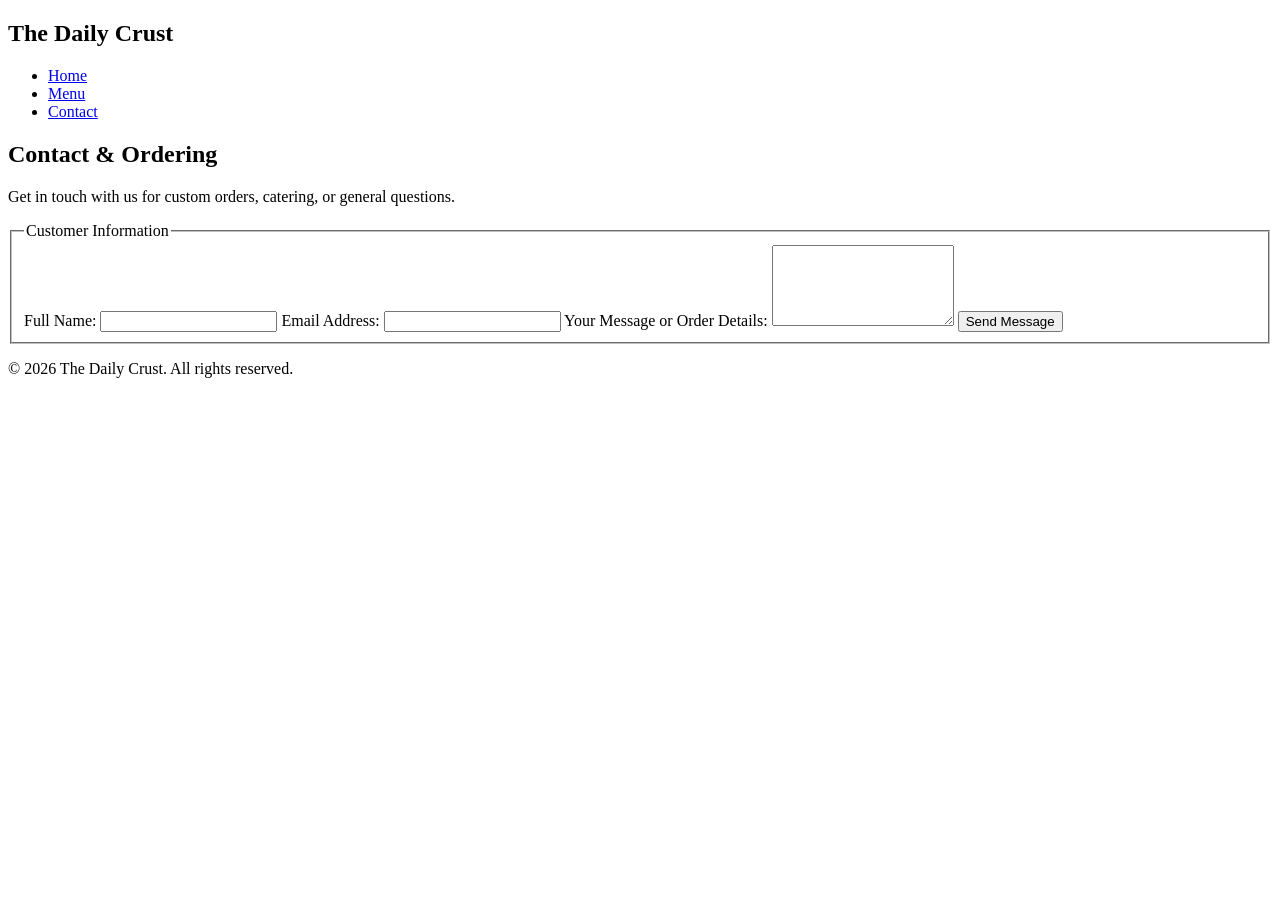
==== contact.html @ 3f151fd7 "Create contact.html" ====
<!DOCTYPE html>
<html lang="en">
<head>
    <meta charset="UTF-8">
    <meta name="viewport" content="width=device-width, initial-scale=1.0">
    <title>The Daily Crust - Contact</title>
    <link rel="stylesheet" href="styles.css">
    <link href="https://fonts.googleapis.com/css2?family=Merriweather:wght@700&family=Open+Sans:wght@400;600&display=swap" rel="stylesheet">
</head>
<body>
    <header>
        <nav>
            <h1>The Daily Crust</h1>
            <ul>
                <li><a href="index.html">Home</a></li>
                <li><a href="menu.html">Menu</a></li>
                <li><a href="contact.html">Contact</a></li>
            </ul>
        </nav>
    </header>
    <main>
        <section>
            <h2>Contact & Ordering</h2>
            <p>Get in touch with us for custom orders, catering, or general questions.</p>
        </section>
        <form action="#" method="POST">
            <fieldset>
                <legend>Customer Information</legend>
                <label for="name">Full Name:</label>
                <input type="text" id="name" name="name" required>

                <label for="email">Email Address:</label>
                <input type="email" id="email" name="email" required>

                <label for="message">Your Message or Order Details:</label>
                <textarea id="message" name="message" rows="5" required></textarea>

                <button type="submit">Send Message</button>
            </fieldset>
        </form>
    </main>
    <footer>
        <p>&copy; 2026 The Daily Crust. All rights reserved.</p>
    </footer>
</body>
</html>
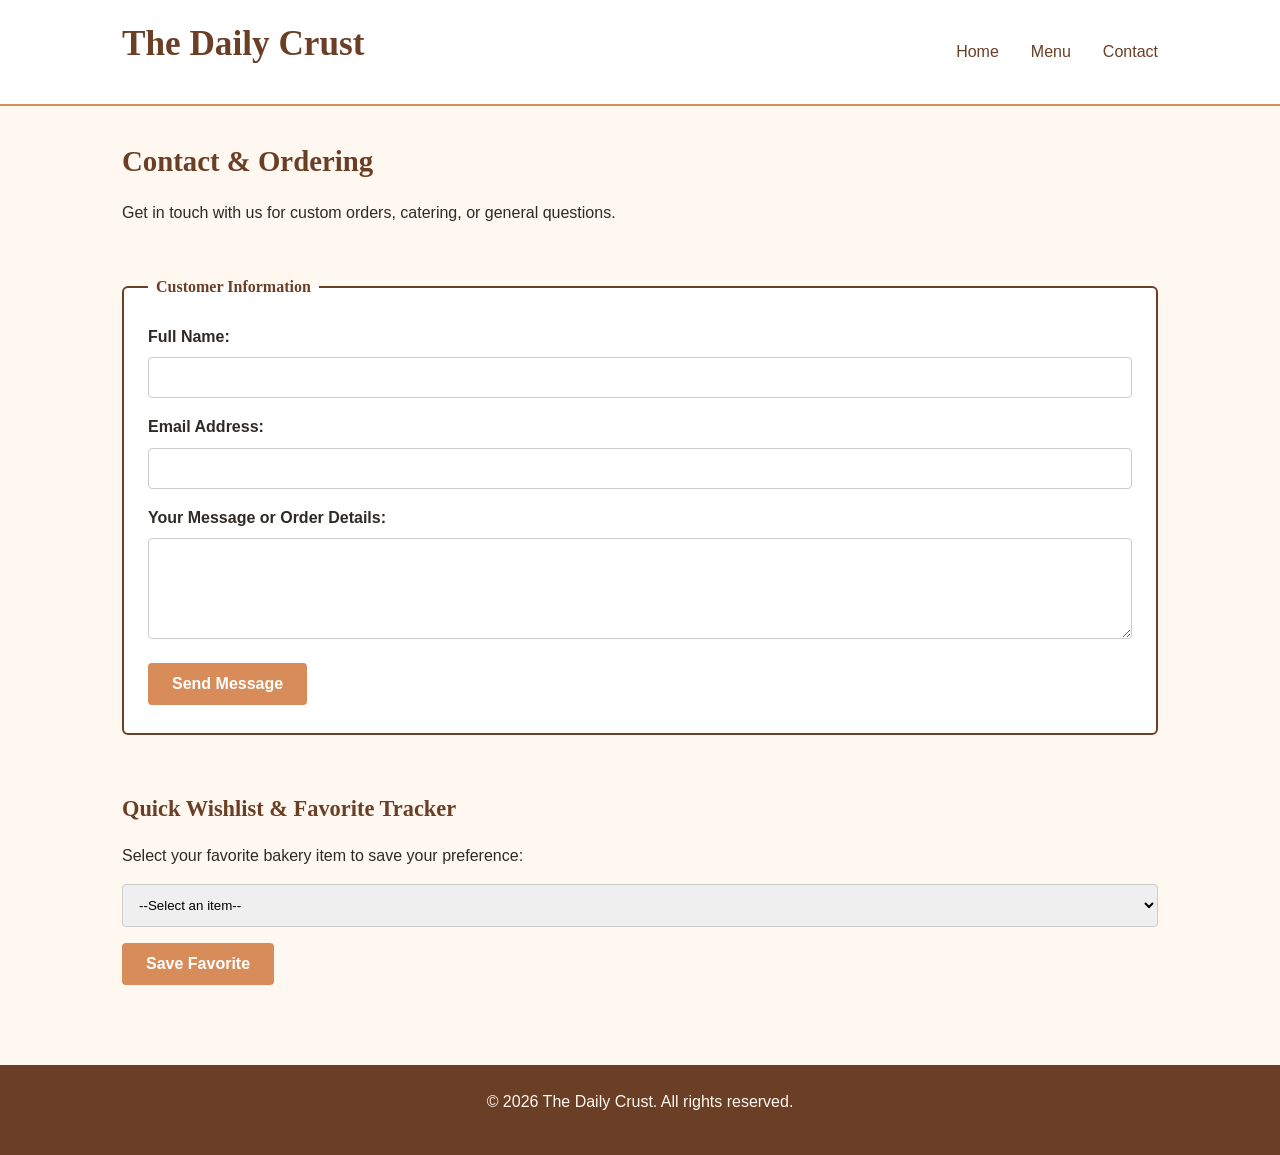
==== commit 79265023: "Update contact.html" ====
--- a/contact.html
+++ b/contact.html
@@ -1,6 +1,7 @@
 <!DOCTYPE html>
 <html lang="en">
 <head>
+    <script src="script.js" defer></script>
     <meta charset="UTF-8">
     <meta name="viewport" content="width=device-width, initial-scale=1.0">
     <title>The Daily Crust - Contact</title>
--- a/styles.css
+++ b/styles.css
@@ -0,0 +1,187 @@
+/* ==========================================
+   1. CSS VARIABLES & RESET
+   ========================================== */
+:root {
+  --bg-cream: #FFF8F0;
+  --text-charcoal: #2F2A26;
+  --primary-brown: #6B3E26;
+  --accent-peach: #D88C5A;
+  --white: #FFFFFF;
+  
+  --font-heading: 'Merriweather', serif;
+  --font-body: 'Open Sans', sans-serif;
+}
+
+* {
+  box-sizing: border-box;
+  margin: 0;
+  padding: 0;
+}
+
+body {
+  background-color: var(--bg-cream);
+  color: var(--text-charcoal);
+  font-family: var(--font-body);
+  line-height: 1.6;
+}
+
+/* ==========================================
+   2. TYPOGRAPHY & GLOBAL STYLES
+   ========================================== */
+h1, h2, h3, h4 {
+  font-family: var(--font-heading);
+  color: var(--primary-brown);
+  margin-bottom: 1rem;
+}
+
+h1 { font-size: 2.2rem; }
+h2 { font-size: 1.8rem; }
+h3 { font-size: 1.4rem; }
+
+p {
+  margin-bottom: 1rem;
+  font-size: 1rem;
+}
+
+a {
+  color: var(--primary-brown);
+  text-decoration: none;
+  transition: color 0.3s ease;
+}
+
+a:hover {
+  color: var(--accent-peach);
+}
+
+/* ==========================================
+   3. MOBILE-FIRST LAYOUT & FLEXBOX
+   ========================================== */
+header {
+  background-color: var(--white);
+  border-bottom: 2px solid var(--accent-peach);
+  padding: 1rem;
+}
+
+nav {
+  display: flex;
+  flex-direction: column;
+  align-items: center;
+  gap: 0.75rem;
+}
+
+nav ul {
+  list-style: none;
+  display: flex;
+  flex-direction: column;
+  align-items: center;
+  gap: 0.5rem;
+}
+
+main {
+  padding: 1.5rem 1rem;
+  display: flex;
+  flex-direction: column;
+  gap: 2rem;
+}
+
+.card-container {
+  display: flex;
+  flex-direction: column;
+  gap: 1.5rem;
+}
+
+.card {
+  background-color: var(--white);
+  border: 1px solid #e0d0c0;
+  border-radius: 8px;
+  padding: 1.5rem;
+  box-shadow: 0 2px 4px rgba(0,0,0,0.05);
+}
+
+/* Form Styles */
+fieldset {
+  border: 2px solid var(--primary-brown);
+  border-radius: 6px;
+  padding: 1.5rem;
+  margin-bottom: 1.5rem;
+  background-color: var(--white);
+}
+
+legend {
+  font-family: var(--font-heading);
+  color: var(--primary-brown);
+  font-weight: bold;
+  padding: 0 0.5rem;
+}
+
+label {
+  display: block;
+  margin-bottom: 0.5rem;
+  font-weight: bold;
+}
+
+input, textarea, select {
+  width: 100%;
+  padding: 0.75rem;
+  margin-bottom: 1rem;
+  border: 1px solid #ccc;
+  border-radius: 4px;
+  font-family: var(--font-body);
+}
+
+button, input[type="submit"] {
+  background-color: var(--accent-peach);
+  color: var(--white);
+  border: none;
+  padding: 0.75rem 1.5rem;
+  font-size: 1rem;
+  font-weight: bold;
+  border-radius: 4px;
+  cursor: pointer;
+  transition: background-color 0.3s ease;
+}
+
+button:hover, input[type="submit"]:hover {
+  background-color: var(--primary-brown);
+}
+
+footer {
+  background-color: var(--primary-brown);
+  color: var(--bg-cream);
+  text-align: center;
+  padding: 1.5rem;
+  margin-top: 2rem;
+}
+
+/* ==========================================
+   4. MEDIA QUERIES (RESPONSIVE ADAPTATION)
+   ========================================== */
+@media (min-width: 768px) {
+  nav {
+    flex-direction: row;
+    justify-content: space-between;
+    max-width: 1100px;
+    margin: 0 auto;
+    padding: 0 2rem;
+  }
+
+  nav ul {
+    flex-direction: row;
+    gap: 2rem;
+  }
+
+  main {
+    max-width: 1100px;
+    margin: 0 auto;
+    padding: 2rem;
+  }
+
+  .card-container {
+    flex-direction: row;
+    justify-content: space-between;
+  }
+
+  .card {
+    flex: 1;
+  }
+}
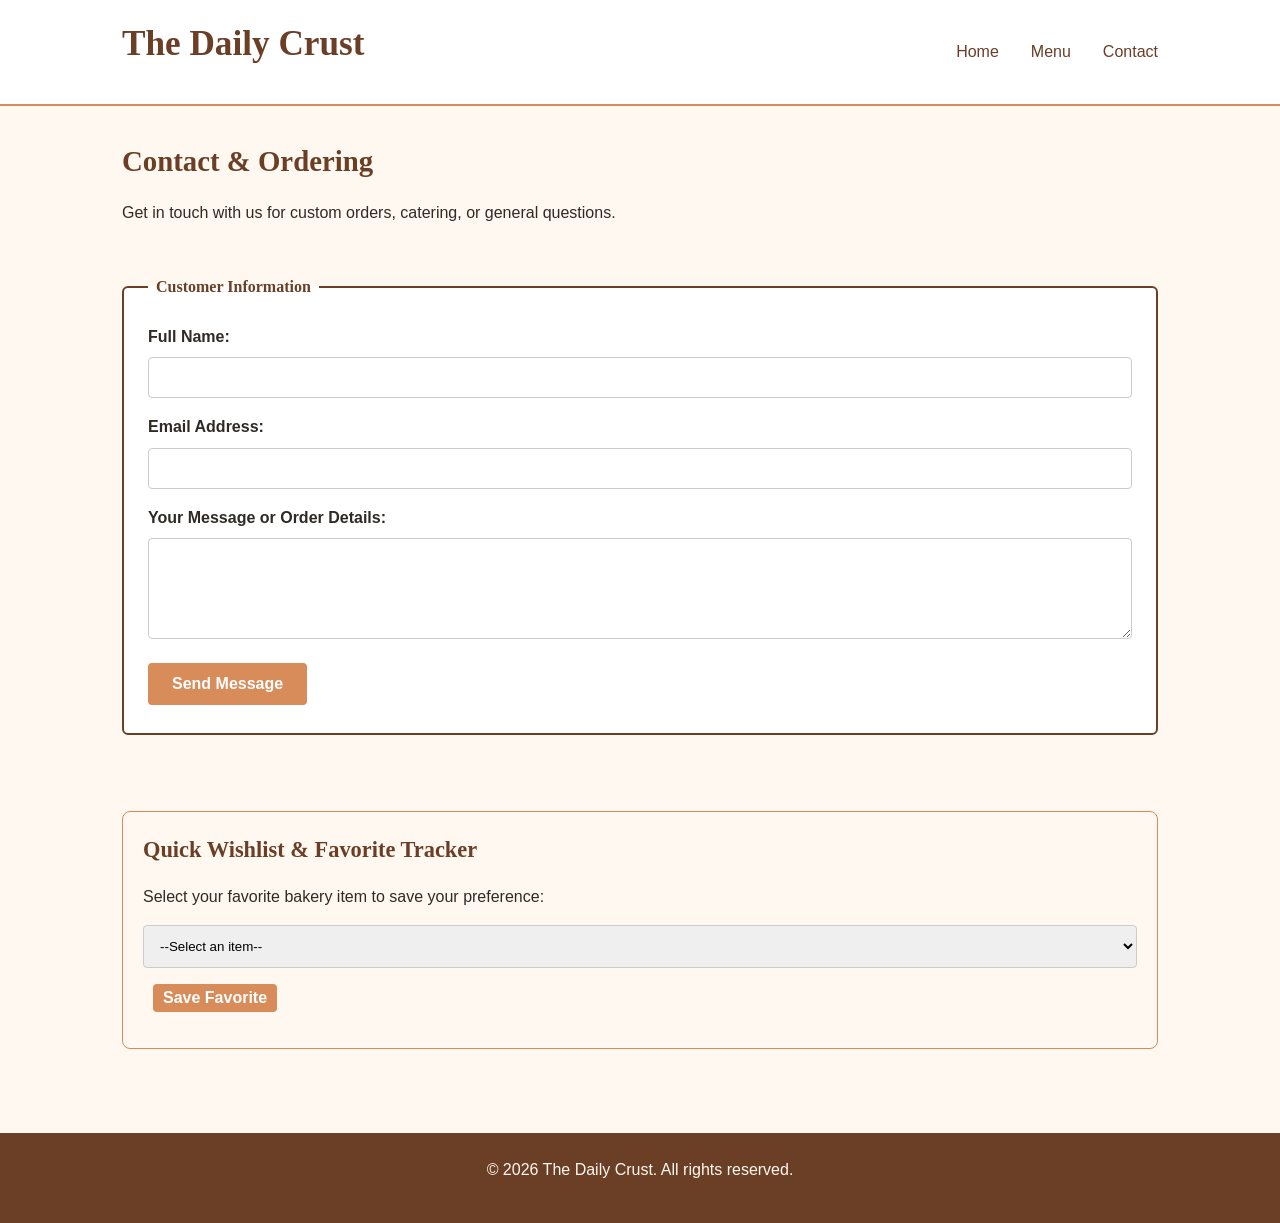
==== commit 85741b98: "Update contact.html" ====
--- a/contact.html
+++ b/contact.html
@@ -24,7 +24,7 @@
             <h2>Contact & Ordering</h2>
             <p>Get in touch with us for custom orders, catering, or general questions.</p>
         </section>
-        <form action="#" method="POST">
+    <form action="#" method="POST" novalidate>
             <fieldset>
                 <legend>Customer Information</legend>
                 <label for="name">Full Name:</label>
